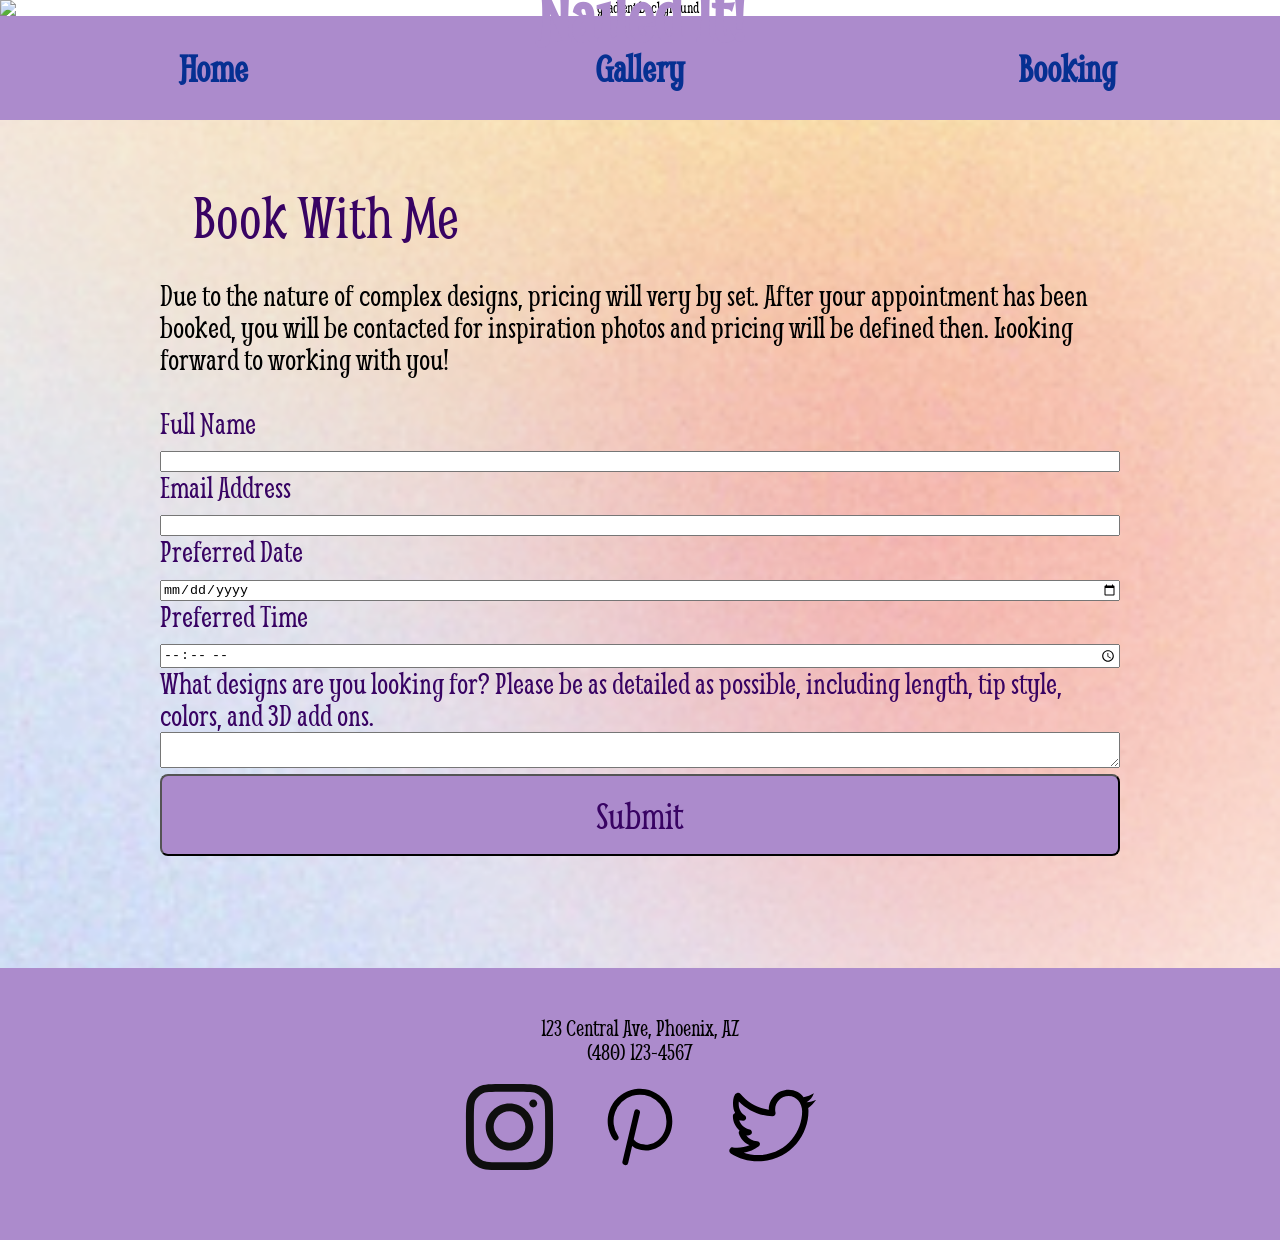
==== booking.html @ 5e46b5e5 "My Senior Project! Hope you enjoy." ====
<!DOCTYPE html>
<html lang="en">
<head>
    <meta charset="UTF-8">
    <meta name="viewport" content="width=device-width, initial-scale=1">
    <meta name="description" content="">
    <meta name="author" content="Lauren Sanders">
    <title>Nailed It | Booking</title>
    <link rel="icon" type="image/png" href="images/favicon.png">
    <link rel="stylesheet" href="styles.css">
</head>

<body>
    <header>
        <img src="images/header.png" alt="gradient background">
        <h1>Nailed It!</h1>
    </header>

    <nav>
        <ul>
            <li><a href="index.html">Home</a></li>
            <li><a href="gallery.html">Gallery</a></li>
            <li><a href="booking.html">Booking</a></li>
        </ul>
    </nav>
    <main>
        <section id="booking">
            <h2>Book With Me</h2>
            <p>Due to the nature of complex designs, pricing will very by set. After your appointment has been booked, you will be contacted for inspiration photos and pricing will be defined then. Looking forward to working with you!</p>
        </section>

        <section id="contact">
        <form action="https://wp.zybooks.com/form-viewer.php" method="POST">
            <p class="formIn">
                <label for="name">Full Name</label>
                <input type="text" name="name" id="name">
            </p>
            <p>
                <label for="emailaddress">Email Address</label>
                <input type="email" name="emailaddress" id="emailaddress">
            </p>
            <p class="formIn">
                <label for="apptdate">Preferred Date</label>
                <input type="date" name="apptdate" id="apptdate">
            </p>
            <p class="formIn">
                <label for="appttime">Preferred Time</label>
                <input type="time" name="appttime" id="appttime">
            </p> 
            <p class="formIn">
                <label for="help">What designs are you looking for? Please be as detailed as possible, including length, tip style, colors, and 3D add ons.</label>
                <textarea id="help" name="help" rows="2" cols="20"></textarea>
            </p>
            <p class="formIn">
                <input type="submit" value="Submit">
            </p>
        </form>
        </section>
    </main>
</body>

    <footer>
        <p>123 Central Ave, Phoenix, AZ<br>
        (480) 123-4567<br></p>
        
        <a href="#"><img src="images/instagram-svgrepo-com.svg" alt="instagram logo"></a>
        <a href="#"><img src="images/pinterest-logo-duotone-svgrepo-com.svg" alt="pinterest logo"></a>
        <a href="#"><img src="images/twitter-logo-svgrepo-com.svg" alt="twitter logo"></a>
    </footer>
---- styles.css ----
/* CSS BY Lauren Sanders :) */
/* IMPORTED FONTS */
@import url('https://fonts.googleapis.com/css2?family=Smythe&display=swap');
/* CSS RESET */
/* http://meyerweb.com/eric/tools/css/reset/ 
   v2.0 | 20110126
   License: none (public domain)
*/
html, body, div, span, applet, object, iframe,
h1, h2, h3, h4, h5, h6, p, blockquote, pre,
a, abbr, acronym, address, big, cite, code,
del, dfn, em, img, ins, kbd, q, s, samp,
small, strike, strong, sub, sup, tt, var,
b, u, i, center,
dl, dt, dd, ol, ul, li,
fieldset, form, label, legend,
table, caption, tbody, tfoot, thead, tr, th, td,
article, aside, canvas, details, embed, 
figure, figcaption, footer, header, hgroup, 
menu, nav, output, ruby, section, summary,
time, mark, audio, video {
	margin: 0;
	padding: 0;
	border: 0;
	font-size: 100%;
	font: inherit;
	vertical-align: baseline;
}
/* HTML5 display-role reset for older browsers */
article, aside, details, figcaption, figure, 
footer, header, hgroup, menu, nav, section {
	display: block;
}
body {
	line-height: 1;

}
ol, ul {
	list-style: none;
}
blockquote, q {
	quotes: none;
}
blockquote:before, blockquote:after,
q:before, q:after {
	content: '';
	content: none;
}
table {
	border-collapse: collapse;
	border-spacing: 0;
}

/* root variables */
:root {
    --blue: #063092;
    --dark-purple: #380363;
    --lavender: #ac8bcc;
    --black: #000000;
    --white: #ffffff;
    --yellow: #ffde21;
}

body {
    font-family: 'smythe', sans-serif;
    display: grid;
    text-align: center;
    margin: 0;
    background-image: url(images/bgimg.PNG);
    background-size: cover;
    background-position: center;
    background-repeat: no-repeat;
}


header {
    background-color: var(--white);
    position: relative;
    width: 100%;
    display: block;
}

header img {
    width: 100%;
    height: auto;
    display: block;
}

h1 {
    position: absolute;
    inset: 0;
    display: flex;
    align-items: center;
    justify-content: center;
    text-align: center;
    font-size: clamp(4rem, 6vw, 7rem);
    color: var(--lavender);
    padding: 1rem;
    font-weight: bold;
}

header p {
    font-size: 2rem;
    font-style: italic;
    color: var(--linen);
    padding: 1rem;
    
}

nav {
    background-color: var(--lavender);
    color: var(--blue);
    font-weight: bold;
}

nav ul {
    display: grid;
    grid-template-columns: repeat(3, 1fr);
    text-align: center;
    
}

nav li {
    font-size: 2.5rem;
    padding: 1rem;
    margin: 1rem;
    white-space: nowrap;
}

nav li a:hover{
    color: var(--yellow);
}

nav a {
    color: var(--blue);
    text-decoration: none;
}

h2 {
    font-size: 4rem;
    color: var(--dark-purple);
    padding: 1rem;
    margin: 1rem;
    text-align: left;
}

main p {
    font-size: 2rem;
    color: var(--black);
    text-align: left;
}

#about {
    display: block;
}

#about div {
    display: flex;
    align-items: center;
    gap: 2rem;
}

#about img {
    width: 250px;
    height: auto;
}

#about p {
    flex: 1;
    text-align: left;
}

#client p {
    text-align: left;
    margin: 0;
    padding: 0;
}

#client img {
    width: 50%;
    grid-column: 1;
}

#client div {
    display: grid;
    grid-template-columns: auto 1fr;
    column-gap: 0.5rem;
    row-gap: 1rem;
    align-items: center;
}

#client p {
    grid-column: 2;
}

.gallery-figs {
    display: grid;
    grid-template-columns: 1fr;
    gap: 1rem;
}


.gallery-figs img {
    max-width: 100%;
    height: auto;
    display: block;
}

figure {
    border-radius: 8px;
    min-width: 0;
    transition: transform 0.5s ease;
}

figure:hover {
    transform: translate(0, -10px);
}

figcaption {
    font-size: 2rem;
}

#contact {
    width: 100%;
    padding: 2rem 0;
}

#contact input, textarea {
    width: 100%;
    box-sizing: border-box;
}

#contact p {
    color: var(--dark-purple);
}

#contact input[type="submit"] {
    background-color: var(--lavender);
    color: var(--dark-purple);
    font-family: 'smythe', sans-serif;
    font-size: 2.5rem;
    padding: 1rem 2rem;
    border-radius: 8px;
    transition: transform 0.3s ease;
}

#contact input[type="submit"]:hover {
    transform: translate(0,0) scale(1.4);
}

footer {
    font-size: 1.5rem;
    text-align: center;
    background-color: var(--lavender);
    gap: 1rem;
    margin-top: 3rem;
    padding: 3rem;
}

footer img {
    max-width: 8%;
    margin: 1rem;
}

/* MEDIA QUERY (medium) */
@media (min-width: 600px) {
    .gallery-figs {
        grid-template-columns: 1fr 1fr;
    }


    #gallery section {
        margin: 0;
    }
}

/* MEDIA QUERY (large) */
@media (min-width: 900px) {
    .gallery-figs {
        grid-template-columns: repeat(2, 1fr);
    }
    main {
        margin: 2rem 6rem;
    }
}
/* MEDIA QUERY (xl) */
@media (min-width: 1200px) {
    .gallery-figs {
        grid-template-columns: repeat(4, 1fr);
    }
    main {
        margin: 2rem 10rem;
    }
}
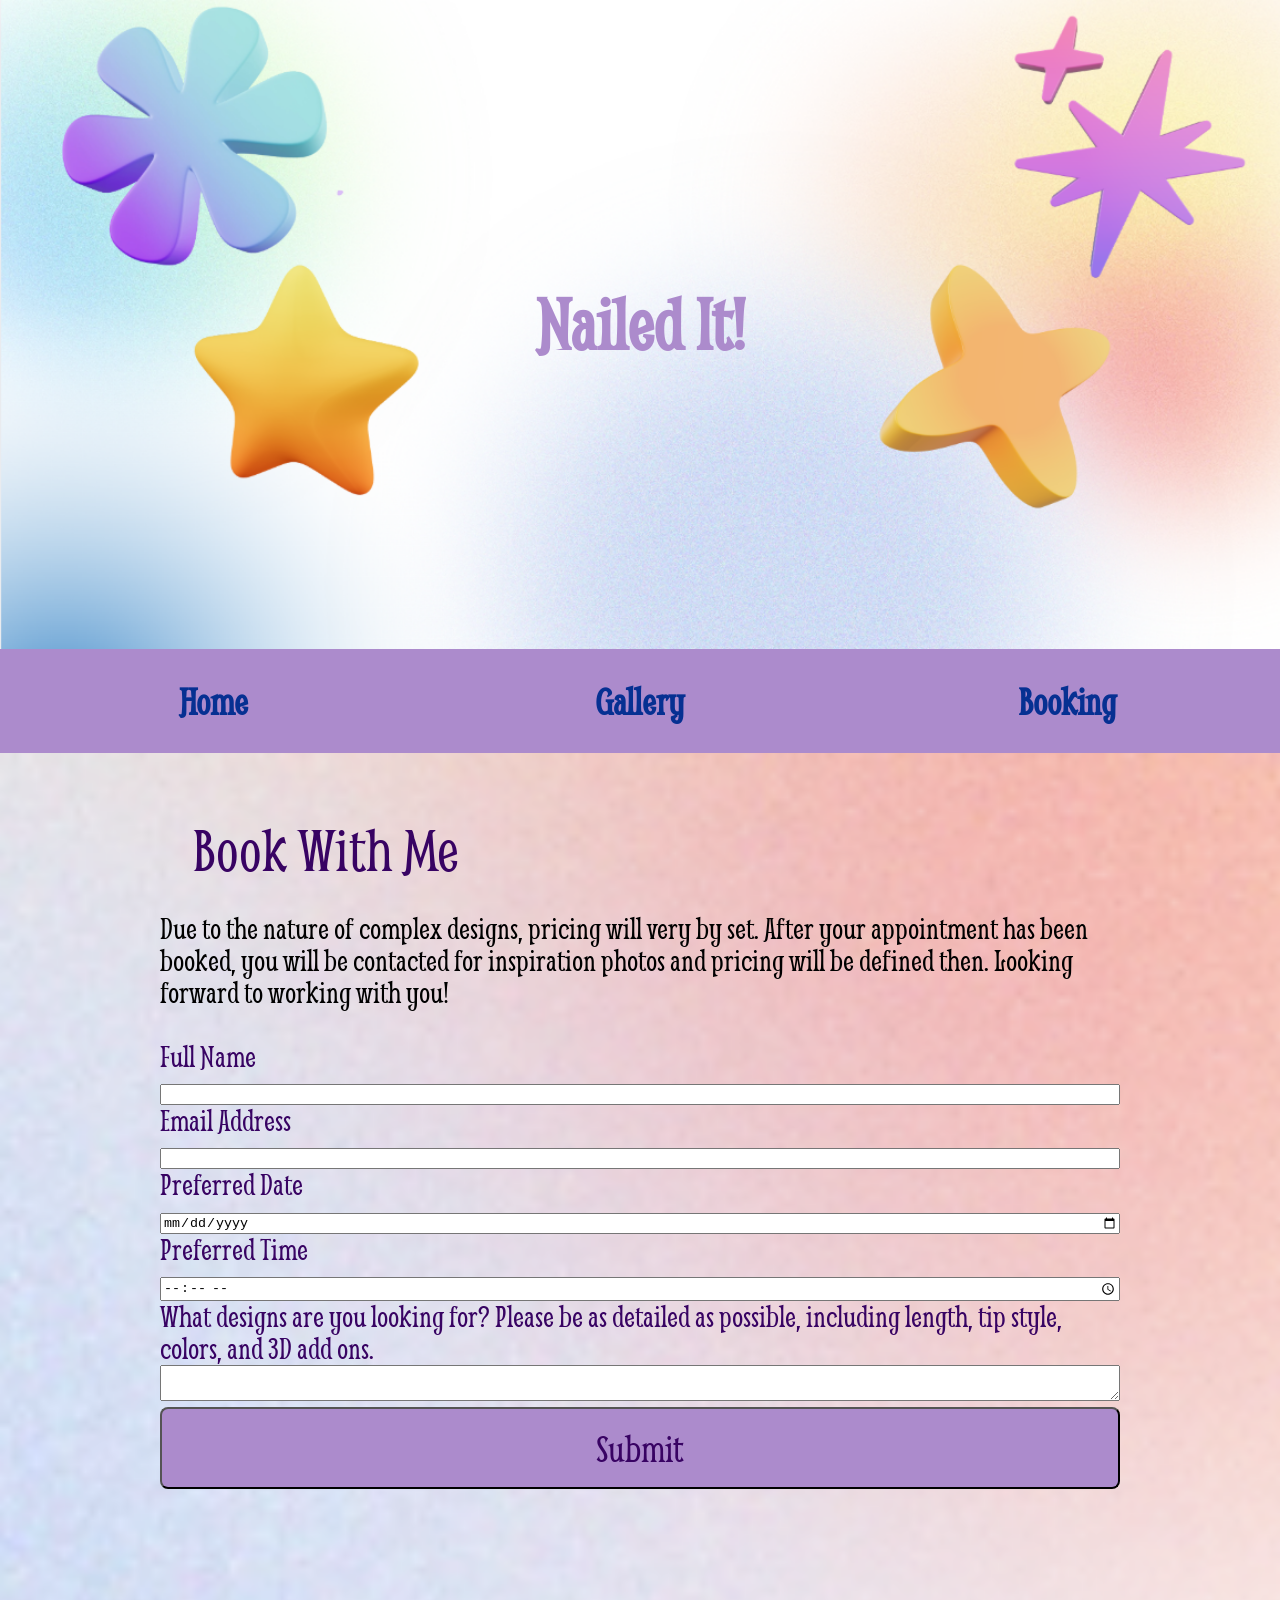
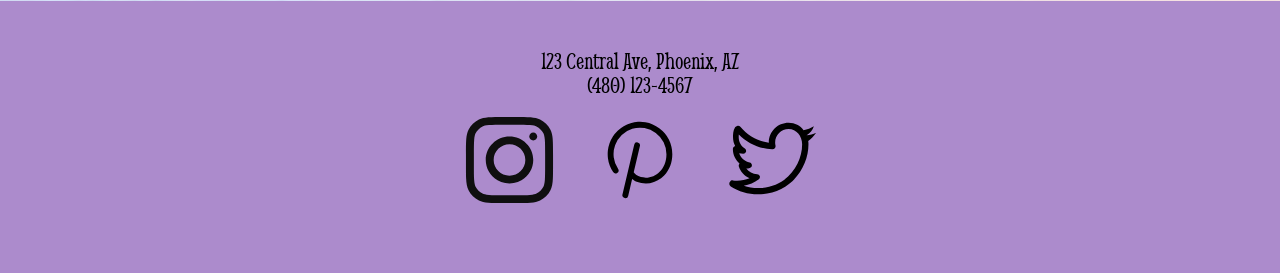
==== commit bc295d6d: "fixing header img" ====
--- a/booking.html
+++ b/booking.html
@@ -12,7 +12,7 @@
 
 <body>
     <header>
-        <img src="images/header.png" alt="gradient background">
+        <img src="images/header.PNG" alt="gradient background">
         <h1>Nailed It!</h1>
     </header>
 
